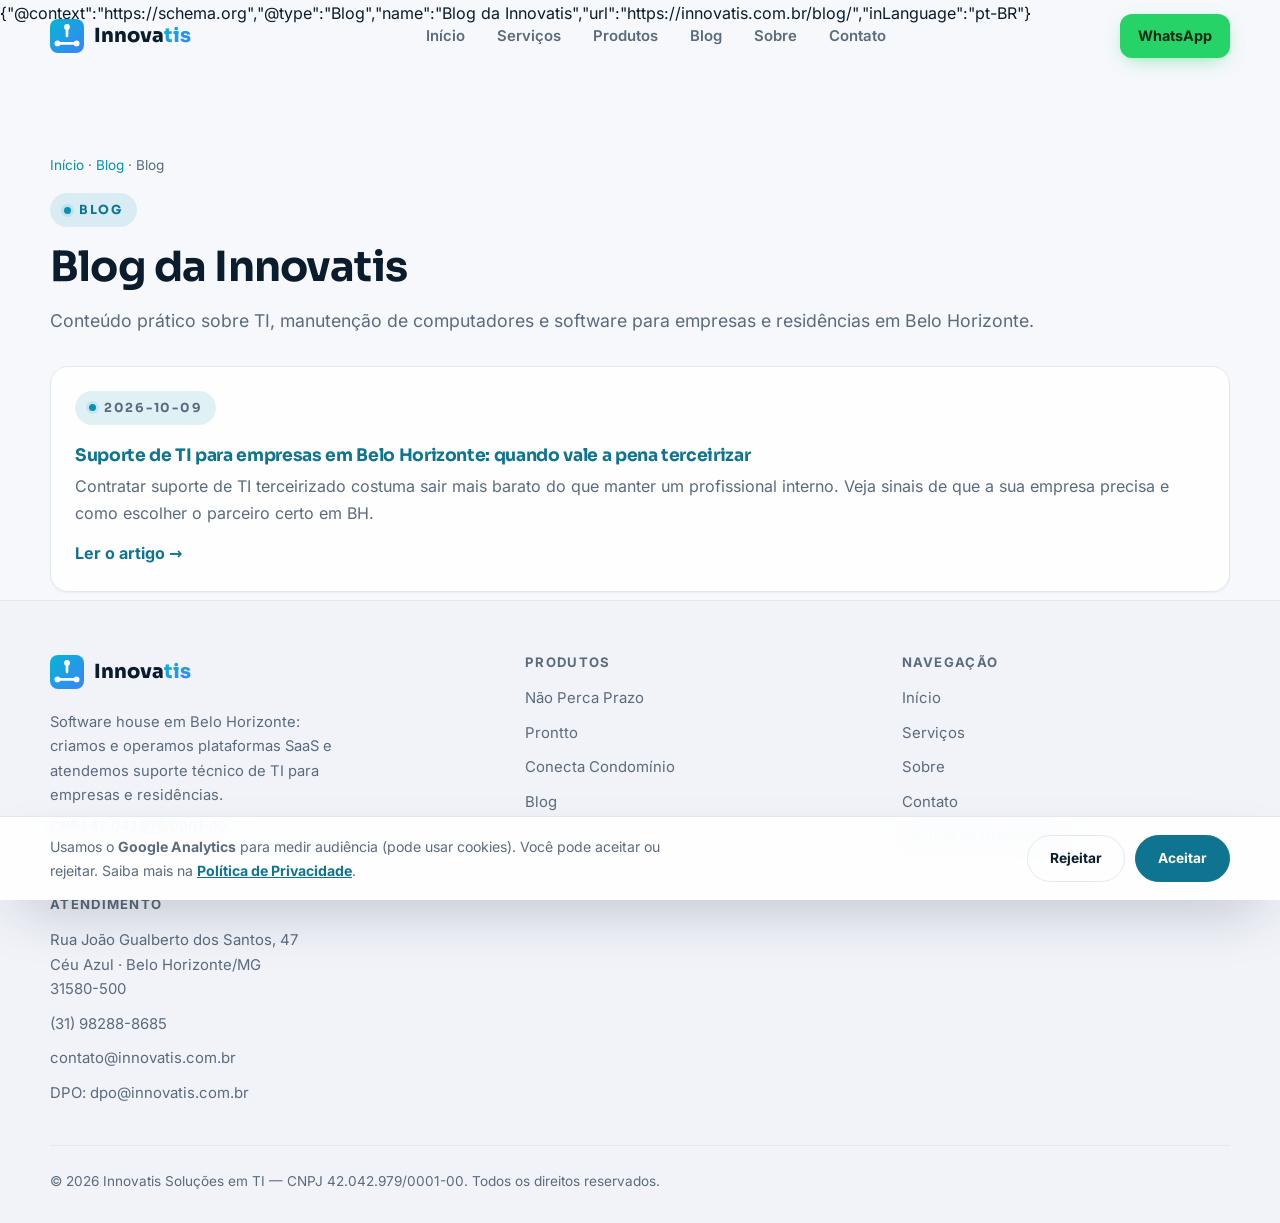
==== blog/index.html @ 24576896 "feat(seo): consent mode v2, blog (esqueleto+artigo) e remove reviews do schema Remove aggregateRatin" ====
<!DOCTYPE html>
<html lang="pt-BR">
<head>
<meta charset="UTF-8">
<meta name="viewport" content="width=device-width, initial-scale=1.0">
<title>Blog | Innovatis Soluções em TI — TI e software em Belo Horizonte</title>
<meta name="description" content="Artigos sobre suporte de TI, manutenção de computadores, segurança e software para empresas e residências em Belo Horizonte.">
<meta name="robots" content="index, follow, max-snippet:-1, max-image-preview:large">
<link rel="canonical" href="https://innovatis.com.br/blog/">
<meta property="og:type" content="article">
<meta property="og:locale" content="pt_BR">
<meta property="og:site_name" content="Innovatis Soluções em TI">
<meta property="og:title" content="Blog | Innovatis Soluções em TI — TI e software em Belo Horizonte">
<meta property="og:description" content="Artigos sobre suporte de TI, manutenção de computadores, segurança e software para empresas e residências em Belo Horizonte.">
<meta property="og:url" content="https://innovatis.com.br/blog/">
<meta property="og:image" content="https://innovatis.com.br/og-image.png">
<meta name="twitter:card" content="summary_large_image">
<link rel="icon" href="/favicon.ico" sizes="any">
<link rel="icon" type="image/svg+xml" href="/favicon.svg">
<link rel="apple-touch-icon" href="/apple-touch-icon.png">
<link rel="stylesheet" href="/styles.css">
<!-- Google tag (gtag.js) com Consent Mode v2 -->
<script>
  window.dataLayer = window.dataLayer || [];
  function gtag(){dataLayer.push(arguments);}
  gtag('consent', 'default', { ad_storage:'denied', ad_user_data:'denied', ad_personalization:'denied', analytics_storage:'denied', wait_for_update:500 });
  try { if (window.localStorage.getItem('innovatis-lgpd-consent') === 'accepted') { gtag('consent','update',{ad_storage:'granted',ad_user_data:'granted',ad_personalization:'granted',analytics_storage:'granted'}); } } catch (e) {}
</script>
<script async src="https://www.googletagmanager.com/gtag/js?id=G-0DYPJMRBHM"></script>
<script>
  gtag('js', new Date());
  gtag('config', 'G-0DYPJMRBHM');
</script>
<script type="application/ld+json">{"@context":"https://schema.org","@type":"BreadcrumbList","itemListElement":[{"@type":"ListItem","position":1,"name":"Início","item":"https://innovatis.com.br/"},{"@type":"ListItem","position":2,"name":"Blog","item":"https://innovatis.com.br/blog/"}]}</script>
{"@context":"https://schema.org","@type":"Blog","name":"Blog da Innovatis","url":"https://innovatis.com.br/blog/","inLanguage":"pt-BR"}
</head>
<body>
<header class="site-header" id="siteHeader">
  <div class="container">
    <a class="brand" href="/" aria-label="Innovatis Soluções em TI — início">
      <svg viewBox="0 0 64 64" aria-hidden="true"><defs><linearGradient id="lg-brand" x1="0" y1="0" x2="1" y2="1"><stop offset="0" stop-color="#06b6d4"/><stop offset="1" stop-color="#3b82f6"/></linearGradient></defs><rect width="64" height="64" rx="15" fill="url(#lg-brand)"/><g stroke="#fff" stroke-width="5" stroke-linecap="round"><path d="M32 20v12"/><path d="M14 46h36"/></g><g fill="#fff"><circle cx="32" cy="15" r="5.5"/><circle cx="14" cy="46" r="5.5"/><circle cx="50" cy="46" r="5.5"/></g></svg>
      <span>Innova<em>tis</em></span>
    </a>
    <button class="nav-toggle" id="navToggle" aria-expanded="false" aria-controls="navMenu" aria-label="Abrir menu">
      <svg class="ic-open" viewBox="0 0 24 24" fill="none" stroke="currentColor" stroke-width="2" stroke-linecap="round" aria-hidden="true"><path d="M3 6h18M3 12h18M3 18h18"/></svg>
      <svg class="ic-close" viewBox="0 0 24 24" fill="none" stroke="currentColor" stroke-width="2" stroke-linecap="round" aria-hidden="true"><path d="M6 6l12 12M18 6L6 18"/></svg>
    </button>
    <nav class="nav-links" id="navMenu" aria-label="Navegação principal">
      <a href="/">Início</a>
      <a href="/#servicos">Serviços</a>
      <a href="/produtos/">Produtos</a>
      <a href="/blog/">Blog</a>
      <a href="/sobre/">Sobre</a>
      <a href="/contato/">Contato</a>
    </nav>
    <a class="header-cta" href="https://wa.me/5531982888685?text=Ol%C3%A1%2C%20Innovatis!%20Preciso%20de%20suporte%20de%20TI." target="_blank" rel="noopener">WhatsApp</a>
  </div>
</header>
<main id="conteudo">
  <section class="section-pad lp-hero">
    <div class="container">
      <nav class="lp-crumb" aria-label="Trilha de navegação"><a href="/">Início</a> · <a href="/blog/">Blog</a> · <span>Blog</span></nav>
      <p class="eyebrow">Blog</p>
      <h1 class="section-title">Blog da Innovatis</h1>
      <p class="section-sub">Conteúdo prático sobre TI, manutenção de computadores e software para empresas e residências em Belo Horizonte.</p>
      <div class="lp-grid">
        <article class="lp-card">
          <p class="eyebrow" style="margin:0 0 6px">2026-10-09</p>
          <h3><a class="lp-link" href="/blog/suporte-de-ti-para-empresas-belo-horizonte/">Suporte de TI para empresas em Belo Horizonte: quando vale a pena terceirizar</a></h3>
          <p>Contratar suporte de TI terceirizado costuma sair mais barato do que manter um profissional interno. Veja sinais de que a sua empresa precisa e como escolher o parceiro certo em BH.</p>
          <a class="lp-link" href="/blog/suporte-de-ti-para-empresas-belo-horizonte/">Ler o artigo →</a>
        </article>
      </div>

    </div>
  </section>
</main>
<footer class="site-footer">
  <div class="container">
    <div class="footer-grid">
      <div class="footer-brand">
        <a class="brand" href="/" aria-label="Innovatis Soluções em TI">
          <svg viewBox="0 0 64 64" aria-hidden="true"><defs><linearGradient id="lg-brand" x1="0" y1="0" x2="1" y2="1"><stop offset="0" stop-color="#06b6d4"/><stop offset="1" stop-color="#3b82f6"/></linearGradient></defs><rect width="64" height="64" rx="15" fill="url(#lg-brand)"/><g stroke="#fff" stroke-width="5" stroke-linecap="round"><path d="M32 20v12"/><path d="M14 46h36"/></g><g fill="#fff"><circle cx="32" cy="15" r="5.5"/><circle cx="14" cy="46" r="5.5"/><circle cx="50" cy="46" r="5.5"/></g></svg>
          <span>Innova<em>tis</em></span>
        </a>
        <p>Software house em Belo Horizonte: criamos e operamos plataformas SaaS e atendemos suporte técnico de TI para empresas e residências.</p>
        <p class="footer-cnpj">CNPJ 42.042.979/0001-00</p>
      </div>
      <div class="footer-col">
        <h4>Produtos</h4>
        <ul>
          <li><a href="/produtos/nao-perca-prazo/">Não Perca Prazo</a></li>
          <li><a href="/produtos/prontto/">Prontto</a></li>
          <li><a href="/produtos/conecta-condominio/">Conecta Condomínio</a></li>
          <li><a href="/blog/">Blog</a></li>
        </ul>
      </div>
      <div class="footer-col">
        <h4>Navegação</h4>
        <ul>
          <li><a href="/">Início</a></li>
          <li><a href="/#servicos">Serviços</a></li>
          <li><a href="/sobre/">Sobre</a></li>
          <li><a href="/contato/">Contato</a></li>
          <li><a href="/#privacidade">Política de Privacidade</a></li>
        </ul>
      </div>
      <div class="footer-col">
        <h4>Atendimento</h4>
        <ul>
          <li><span>Rua João Gualberto dos Santos, 47<br>Céu Azul · Belo Horizonte/MG<br>31580-500</span></li>
          <li><a href="tel:+5531982888685">(31) 98288-8685</a></li>
          <li><a href="mailto:contato@innovatis.com.br">contato@innovatis.com.br</a></li>
          <li><a href="mailto:dpo@innovatis.com.br">DPO: dpo@innovatis.com.br</a></li>
        </ul>
      </div>
    </div>
    <div class="footer-bottom">
      <span>© 2026 Innovatis Soluções em TI — CNPJ 42.042.979/0001-00. Todos os direitos reservados.</span>
    </div>
  </div>
</footer>
<script>
  (function(){
    var t=document.getElementById('navToggle'), m=document.getElementById('navMenu');
    if(t&&m){t.addEventListener('click',function(){var o=m.classList.toggle('open');t.setAttribute('aria-expanded',o?'true':'false');});}
  })();
</script>
<div class="lgpd-banner" id="lgpdBanner" role="dialog" aria-live="polite" aria-label="Aviso de privacidade e consentimento" hidden>
  <div class="lgpd-inner">
    <p>Usamos o <strong>Google Analytics</strong> para medir audiência (pode usar cookies). Você pode aceitar ou rejeitar. Saiba mais na <a href="/#privacidade">Política de Privacidade</a>.</p>
    <div class="lgpd-actions">
      <button type="button" class="lgpd-reject" id="lgpdReject">Rejeitar</button>
      <button type="button" class="lgpd-accept" id="lgpdAccept">Aceitar</button>
    </div>
  </div>
</div>
<script>
(function(){
  var KEY='innovatis-lgpd-consent', b=document.getElementById('lgpdBanner');
  if(!b) return;
  var v=null; try{v=localStorage.getItem(KEY);}catch(e){}
  if(!v){ b.hidden=false; requestAnimationFrame(function(){b.classList.add('is-visible');}); }
  function close(val){ try{localStorage.setItem(KEY,val);}catch(e){} if(typeof gtag==='function'){var s=val==='accepted'?'granted':'denied';gtag('consent','update',{ad_storage:s,ad_user_data:s,ad_personalization:s,analytics_storage:s});} b.classList.remove('is-visible'); setTimeout(function(){b.hidden=true;},400); }
  document.getElementById('lgpdAccept').addEventListener('click',function(){close('accepted');});
  document.getElementById('lgpdReject').addEventListener('click',function(){close('rejected');});
})();
</script>
</body>
</html>
---- styles.css ----
/* ============================================================
   FONTES LOCAIS (self-hosted) — Sora + Inter
   ============================================================ */
@font-face{font-family:'Inter';font-style:normal;font-weight:100 900;font-display:swap;src:url(fonts/inter-latin-ext.woff2) format('woff2');unicode-range:U+0100-02BA, U+02BD-02C5, U+02C7-02CC, U+02CE-02D7, U+02DD-02FF, U+0304, U+0308, U+0329, U+1D00-1DBF, U+1E00-1E9F, U+1EF2-1EFF, U+2020, U+20A0-20AB, U+20AD-20C4, U+2113, U+2C60-2C7F, U+A720-A7FF}
@font-face{font-family:'Inter';font-style:normal;font-weight:100 900;font-display:swap;src:url(fonts/inter-latin.woff2) format('woff2');unicode-range:U+0000-00FF, U+0131, U+0152-0153, U+02BB-02BC, U+02C6, U+02DA, U+02DC, U+0304, U+0308, U+0329, U+2000-206F, U+20AC, U+2122, U+2191, U+2193, U+2212, U+2215, U+FEFF, U+FFFD}
@font-face{font-family:'Sora';font-style:normal;font-weight:400 800;font-display:swap;src:url(fonts/sora-latin-ext.woff2) format('woff2');unicode-range:U+0100-02BA, U+02BD-02C5, U+02C7-02CC, U+02CE-02D7, U+02DD-02FF, U+0304, U+0308, U+0329, U+1D00-1DBF, U+1E00-1E9F, U+1EF2-1EFF, U+2020, U+20A0-20AB, U+20AD-20C4, U+2113, U+2C60-2C7F, U+A720-A7FF}
@font-face{font-family:'Sora';font-style:normal;font-weight:400 800;font-display:swap;src:url(fonts/sora-latin.woff2) format('woff2');unicode-range:U+0000-00FF, U+0131, U+0152-0153, U+02BB-02BC, U+02C6, U+02DA, U+02DC, U+0304, U+0308, U+0329, U+2000-206F, U+20AC, U+2122, U+2191, U+2193, U+2212, U+2215, U+FEFF, U+FFFD}

/* ============================================================
   VARIÁVEIS DE TEMA
   ============================================================ */
:root{
  --bg:#f6f8fc;
  --bg-soft:rgba(238, 242, 248, 0.65);
  --surface:rgba(255, 255, 255, 0.88);
  --surface-2:rgba(241, 245, 249, 0.9);
  --ink:#0b1c2c;
  --muted:#5b6b7d;
  --line:#e2e8f0;
  --brand:#0891b2;
  --brand-strong:#0e7490;
  --brand-soft:rgba(8,145,178,.12);
  --accent:#4f46e5;
  --accent-soft:rgba(79,70,229,.10);
  --grad:linear-gradient(135deg,#06b6d4 0%,#3b82f6 100%);
  --whats:#25d366;
  --whats-dark:#128c4a;
  --shadow-sm:0 1px 2px rgba(11,28,44,.05);
  --shadow-md:0 10px 30px -12px rgba(11,28,44,.18);
  --shadow-lg:0 24px 60px -20px rgba(11,28,44,.28);
  --header-h:72px;
  --radius:18px;
  --ease:cubic-bezier(.22,.61,.36,1);
  --stagger:.12s;
  color-scheme:light;
}
@media (prefers-color-scheme: dark){
  :root{
    --bg:#070e17;
    --bg-soft:rgba(12, 21, 33, 0.65);
    --surface:rgba(14, 26, 39, 0.88);
    --surface-2:rgba(19, 32, 47, 0.9);
    --ink:#e7f0f8;
    --muted:#93a7ba;
    --line:#1d3247;
    --brand:#22d3ee;
    --brand-strong:#06b6d4;
    --brand-soft:rgba(34,211,238,.13);
    --accent:#818cf8;
    --accent-soft:rgba(129,140,248,.12);
    --grad:linear-gradient(135deg,#06b6d4 0%,#6366f1 100%);
    --whats:#25d366;
    --whats-dark:#1dae58;
    --shadow-sm:0 1px 2px rgba(0,0,0,.3);
    --shadow-md:0 12px 34px -14px rgba(0,0,0,.5);
    --shadow-lg:0 26px 64px -22px rgba(0,0,0,.6);
    color-scheme:dark;
  }
}

/* RESET / BASE */
*,*::before,*::after{box-sizing:border-box;margin:0;padding:0}
html{scroll-behavior:smooth;-webkit-text-size-adjust:100%}
body{
  font-family:'Inter',system-ui,-apple-system,"Segoe UI",Roboto,sans-serif;
  background:var(--bg);
  color:var(--ink);
  line-height:1.65;
  overflow-x:hidden;
  -webkit-font-smoothing:antialiased;
}
img,svg{display:block;max-width:100%}
a{color:inherit;text-decoration:none}
button{font:inherit;cursor:pointer;background:none;border:none;color:inherit}
ul{list-style:none}
h1,h2,h3,h4{font-family:'Sora',sans-serif;line-height:1.18;letter-spacing:-.02em;font-weight:700}
::selection{background:var(--brand);color:#fff}

.sr-only{position:absolute;width:1px;height:1px;padding:0;margin:-1px;overflow:hidden;clip:rect(0 0 0 0);white-space:nowrap;border:0}

/* Skip link */
.skip-link{
  position:fixed;top:-100%;left:16px;z-index:2000;
  background:var(--brand-strong);color:#fff;padding:12px 18px;border-radius:10px;font-weight:600;
  transition:top .3s var(--ease);
}
.skip-link:focus{top:16px}

/* Scrollbar */
@media (pointer:fine){
  ::-webkit-scrollbar{width:11px}
  ::-webkit-scrollbar-track{background:var(--bg)}
  ::-webkit-scrollbar-thumb{background:rgba(8,145,178,.45);border-radius:20px;border:3px solid var(--bg)}
}

/* LAYOUT HELPERS */
.container{width:min(1180px,100% - 40px);margin-inline:auto}
section{position:relative;z-index:1;scroll-margin-top:calc(var(--header-h) + 8px)}
.section-pad{padding-block:clamp(64px,9vw,110px)}
.section-head{max-width:720px;margin:0 auto clamp(36px,5vw,56px);text-align:center}
.eyebrow{
  display:inline-flex;align-items:center;gap:8px;
  font-family:'Sora',sans-serif;font-size:.78rem;font-weight:700;letter-spacing:.14em;text-transform:uppercase;
  color:var(--brand-strong);background:var(--brand-soft);
  padding:7px 14px;border-radius:999px;margin-bottom:16px;
}
.eyebrow::before{content:"";width:7px;height:7px;border-radius:50%;background:var(--brand);box-shadow:0 0 0 3px var(--brand-soft)}
.section-title{font-size:clamp(1.65rem,3.6vw,2.6rem);margin-bottom:14px}
.section-sub{color:var(--muted);font-size:clamp(1rem,1.4vw,1.1rem)}
.grad-text{background:var(--grad);-webkit-background-clip:text;background-clip:text;color:transparent}

/* SCROLL REVEAL */
.reveal{opacity:1;transform:none}
.js .reveal{opacity:0;transform:translateY(26px);transition:opacity .7s var(--ease),transform .7s var(--ease);will-change:opacity,transform}
.js .reveal.is-in{opacity:1;transform:none}
.js .reveal[data-d="1"]{transition-delay:var(--stagger)}
.js .reveal[data-d="2"]{transition-delay:calc(var(--stagger) * 2)}
.js .reveal[data-d="3"]{transition-delay:calc(var(--stagger) * 3)}
.js .reveal[data-d="4"]{transition-delay:calc(var(--stagger) * 4)}

/* HEADER / NAVIGATION (CORRIGIDO: USA COR DA PÁGINA) */
.site-header{
  position:fixed;inset:0 0 auto 0;z-index:1000;height:var(--header-h);
  display:flex;align-items:center;
  transition:background .35s var(--ease),box-shadow .35s var(--ease),height .35s var(--ease),border-color .35s var(--ease);
}
.site-header.is-scrolled{
  background:color-mix(in srgb, var(--bg) 85%, transparent);
  backdrop-filter:blur(12px);-webkit-backdrop-filter:blur(12px);
  box-shadow:var(--shadow-sm);
  border-bottom:1px solid var(--line);
}
.site-header .container{display:flex;align-items:center;justify-content:space-between;gap:24px}

.brand{display:inline-flex;align-items:center;gap:10px;font-family:'Sora',sans-serif;font-weight:800;font-size:1.22rem;line-height:1}
.brand svg{width:34px;height:34px;flex:none}
.brand em{font-style:normal;background:var(--grad);-webkit-background-clip:text;background-clip:text;color:transparent}

.nav-links{display:flex;align-items:center;gap:4px}
.nav-links a{
  position:relative;padding:9px 14px;font-weight:600;font-size:.93rem;color:var(--muted);
  border-radius:10px;transition:color .25s var(--ease),background .25s var(--ease);
}
.nav-links a::after{
  content:"";position:absolute;left:14px;right:14px;bottom:4px;height:2px;border-radius:2px;
  background:var(--grad);transform:scaleX(0);transform-origin:left;transition:transform .3s var(--ease);
}
.nav-links a:hover{color:var(--ink);background:var(--surface-2)}
.nav-links a.active{color:var(--brand-strong)}
.nav-links a.active::after{transform:scaleX(1)}

/* NAV DROPDOWN */
.nav-dropdown{position:relative}
.nav-dropdown-toggle{
  display:inline-flex;align-items:center;gap:6px;
  padding:9px 14px;font-weight:600;font-size:.93rem;color:var(--muted);
  border-radius:10px;background:transparent;border:none;cursor:pointer;
  font-family:'Inter',sans-serif;
  transition:color .25s var(--ease),background .25s var(--ease);
}
.nav-dropdown-toggle:hover{color:var(--ink);background:var(--surface-2)}
.nav-dropdown-menu{
  position:absolute;top:100%;left:0;z-index:100;
  background:var(--surface);border:1px solid var(--line);border-radius:12px;
  padding:8px;min-width:220px;box-shadow:var(--shadow-lg);
  opacity:0;visibility:hidden;transform:translateY(-8px);
  transition:opacity .2s var(--ease),visibility .2s var(--ease),transform .2s var(--ease);
}
.nav-dropdown:hover .nav-dropdown-menu,
.nav-dropdown-toggle[aria-expanded="true"] + .nav-dropdown-menu{
  opacity:1;visibility:visible;transform:translateY(0);
}
.nav-dropdown-menu a{
  display:flex;align-items:center;gap:10px;
  padding:12px 16px;font-weight:500;font-size:.95rem;color:var(--ink);
  border-radius:8px;transition:background .2s var(--ease),color .2s var(--ease);
}
.nav-dropdown-menu a:hover{background:var(--brand-soft);color:var(--brand-strong)}
.nav-dropdown-menu a.active{background:var(--brand-soft);color:var(--brand-strong);font-weight:600}
.nav-dropdown-menu a.active::after{display:none}
.nav-dropdown-toggle svg{width:16px;height:16px;transition:transform .2s var(--ease)}
.nav-dropdown-toggle[aria-expanded="true"] svg{transform:rotate(180deg)}

.header-cta{
  display:inline-flex;align-items:center;gap:8px;
  background:var(--whats);color:#0b2b16;font-weight:700;font-size:.9rem;
  padding:10px 18px;border-radius:12px;
  box-shadow:0 6px 20px -8px rgba(37,211,102,.7);
  transition:transform .25s var(--ease),box-shadow .25s var(--ease),filter .25s var(--ease);
}
.header-cta:hover{transform:translateY(-2px);box-shadow:0 10px 26px -8px rgba(37,211,102,.8);filter:brightness(1.04)}
.header-cta svg{width:18px;height:18px}

.nav-toggle{display:none}

/* BUTTONS */
.btn{
  display:inline-flex;align-items:center;justify-content:center;gap:10px;
  font-weight:700;font-family:'Sora',sans-serif;
  padding:15px 26px;border-radius:14px;font-size:1rem;line-height:1;
  transition:transform .28s var(--ease),box-shadow .28s var(--ease),background .28s var(--ease),border-color .28s var(--ease);
}
.btn svg{width:20px;height:20px;flex:none}
.btn-whats{
  background:var(--whats);color:#0b2b16;
  box-shadow:0 8px 26px -8px rgba(37,211,102,.75);
}
.btn-whats:hover{transform:translateY(-2px);box-shadow:0 14px 34px -10px rgba(37,211,102,.85);filter:brightness(1.03)}
.btn-ghost{
  border:1.5px solid var(--line);color:var(--ink);background:var(--surface);
  backdrop-filter:blur(8px);-webkit-backdrop-filter:blur(8px);
}
.btn-ghost:hover{border-color:var(--brand);color:var(--brand-strong);transform:translateY(-2px);box-shadow:var(--shadow-md)}
.btn-ghost svg{color:var(--brand)}

.pulse{position:relative}
.pulse::before{
  content:"";position:absolute;inset:0;border-radius:inherit;
  box-shadow:0 0 0 0 rgba(37,211,102,.55);
  animation:pulse-ring 2.6s var(--ease) infinite;
}
@keyframes pulse-ring{
  0%{box-shadow:0 0 0 0 rgba(37,211,102,.55)}
  70%{box-shadow:0 0 0 18px rgba(37,211,102,0)}
  100%{box-shadow:0 0 0 0 rgba(37,211,102,0)}
}

/* HERO */
.hero{
  position:relative;overflow:hidden;
  min-height:100svh;display:flex;align-items:center;
  padding:calc(var(--header-h) + 40px) 0 80px;
  background:
    radial-gradient(56% 60% at 82% 8%,var(--brand-soft) 0%,transparent 60%),
    radial-gradient(40% 46% at 8% 90%,var(--accent-soft) 0%,transparent 60%),
    transparent;
}
.hero-grid-bg{
  position:absolute;inset:0;pointer-events:none;
  background-image:
    linear-gradient(var(--line) 1px,transparent 1px),
    linear-gradient(90deg,var(--line) 1px,transparent 1px);
  background-size:56px 56px;
  -webkit-mask-image:radial-gradient(70% 70% at 60% 40%,#000 30%,transparent 75%);
  mask-image:radial-gradient(70% 70% at 60% 40%,#000 30%,transparent 75%);
  opacity:.5;
}
.hero-blob{
  position:absolute;border-radius:50%;filter:blur(70px);opacity:.5;pointer-events:none;
  transition:transform 1s var(--ease);
}
.hero-blob.b1{width:420px;height:420px;top:-120px;right:-60px;background:#22d3ee;opacity:.32}
.hero-blob.b2{width:360px;height:360px;bottom:-140px;left:-80px;background:#6366f1;opacity:.32}

.hero .container{position:relative;z-index:2;display:flex;flex-direction:column;gap:clamp(40px,6vw,80px);align-items:center;text-align:center}

.hero-badge{
  display:inline-flex;align-items:center;gap:8px;
  font-size:.82rem;font-weight:600;color:var(--muted);
  border:1px solid var(--line);background:var(--surface);
  backdrop-filter:blur(8px);-webkit-backdrop-filter:blur(8px);
  padding:7px 14px;border-radius:999px;margin-bottom:22px;
  box-shadow:var(--shadow-sm);white-space:nowrap;
}
.hero-badge .dot{width:8px;height:8px;border-radius:50%;background:#22c55e;box-shadow:0 0 0 4px rgba(34,197,94,.18)}
.hero h1{font-size:clamp(2rem,4.6vw,3.35rem);font-weight:800;margin-bottom:20px}
.hero-sub{color:var(--muted);font-size:clamp(1.02rem,1.5vw,1.16rem);max-width:56ch;margin:0 auto 34px}
.hero-sub strong{color:var(--ink);font-weight:600}
.hero-actions{display:flex;flex-wrap:wrap;gap:14px;justify-content:center;margin-bottom:38px}

/* HERO CAROUSEL */
.hero-carousel{position:relative;display:flex;align-items:center;gap:16px}
.hero-carousel-viewport{
  overflow-x:auto;scroll-snap-type:x mandatory;scroll-padding:0 24px;
  -webkit-overflow-scrolling:touch;scrollbar-width:thin;
  scrollbar-color:var(--brand) transparent;
}
.hero-carousel-viewport::-webkit-scrollbar{height:8px}
.hero-carousel-viewport::-webkit-scrollbar-track{background:transparent}
.hero-carousel-viewport::-webkit-scrollbar-thumb{background:var(--brand);border-radius:4px}
.hero-carousel-track{display:flex;gap:20px;padding:8px 24px;min-width:fit-content}
.hero-carousel-card{
  flex:0 0 clamp(280px, 85vw, 360px);
  scroll-snap-align:start;
  background:var(--surface);
  backdrop-filter:blur(8px);-webkit-backdrop-filter:blur(8px);
  border:1px solid var(--line);
  border-radius:var(--radius);
  box-shadow:var(--shadow-lg);
  padding:24px 20px;
  min-height:280px;
  display:flex;
  flex-direction:column;
  transition:transform .3s var(--ease),box-shadow .3s var(--ease),border-color .3s var(--ease);
}
.hero-carousel-card:hover{transform:translateY(-6px);box-shadow:var(--shadow-lg);border-color:var(--brand)}
.hero-carousel-card .tt-head{display:flex;align-items:center;gap:12px;margin-bottom:14px}
.hero-carousel-card .tt-ico{
  width:46px;height:46px;flex:none;border-radius:13px;display:grid;place-items:center;
  background:var(--grad);color:#fff;box-shadow:var(--shadow-sm);
}
.hero-carousel-card .tt-ico svg{width:24px;height:24px}
.hero-carousel-card .tt-title{font-family:'Sora',sans-serif;font-weight:700;font-size:1rem;line-height:1.3}
.hero-carousel-card .tt-tag{font-size:.72rem;font-weight:700;letter-spacing:.06em;text-transform:uppercase;color:var(--brand-strong)}
.hero-carousel-card p{font-size:.9rem;color:var(--muted);flex:1}
.hero-carousel-card .tt-row{display:flex;align-items:center;justify-content:space-between;margin-top:12px;padding-top:12px;border-top:1px dashed var(--line)}
.hero-carousel-card .tt-status{display:inline-flex;align-items:center;gap:7px;font-size:.8rem;font-weight:700;color:#16a34a}
.hero-carousel-card .tt-status .dot{width:7px;height:7px;border-radius:50%;background:#22c55e}
.hero-carousel-card .tt-price{font-family:'Sora',sans-serif;font-weight:700;font-size:.9rem;color:var(--ink)}

.hero-carousel-btn{
  position:relative;flex:0 0 48px;height:48px;border-radius:50%;
  background:var(--surface);border:1px solid var(--line);color:var(--ink);
  display:grid;place-items:center;box-shadow:var(--shadow-md);
  transition:transform .25s var(--ease),border-color .25s var(--ease),color .25s var(--ease),box-shadow .25s var(--ease);
  z-index:1;
}
.hero-carousel-btn:hover{border-color:var(--brand);color:var(--brand-strong);transform:scale(1.07);box-shadow:var(--shadow-lg)}
.hero-carousel-btn svg{width:22px;height:22px}
.hero-carousel-prev{margin-right:-24px}
.hero-carousel-next{margin-left:-24px}

.hero-carousel-dots{
  position:absolute;bottom:-40px;left:50%;transform:translateX(-50%);display:flex;gap:8px;
}
.hero-carousel-dots button{
  width:10px;height:10px;border-radius:50%;background:var(--line);border:none;padding:0;
  transition:width .3s var(--ease),background .3s var(--ease);
}
.hero-carousel-dots button[aria-selected="true"]{width:28px;background:var(--brand);border-radius:999px}

/* CONECTA — CARROSSEL DE TELAS DO PRODUTO */
.cc-demo{margin-top:8px}
.cc-demo-title{font-family:'Sora',sans-serif;font-weight:700;font-size:1.5rem;text-align:center;margin:0 0 8px}
.cc-demo-sub{text-align:center;color:var(--muted);max-width:660px;margin:0 auto 28px;line-height:1.7}
.cc-carousel{position:relative;max-width:1000px;margin:0 auto}
.cc-frame{position:relative}
.cc-viewport{overflow:hidden;border:1px solid var(--line);border-radius:var(--radius);background:var(--surface);box-shadow:var(--shadow-md)}
.cc-track{display:flex;transition:transform .5s var(--ease)}
.cc-slide{flex:0 0 100%;min-width:0;margin:0}
.cc-shot{position:relative;aspect-ratio:16/10;overflow:hidden;background:var(--surface-2)}
.cc-shot img{display:block;width:100%;height:100%;object-fit:cover;object-position:var(--focus,center)}
.cc-cap{display:flex;flex-direction:column;gap:7px;padding:16px 20px 18px;border-top:1px solid var(--line)}
.cc-badge{align-self:flex-start;font-size:.7rem;font-weight:700;letter-spacing:.06em;text-transform:uppercase;color:var(--brand-strong);background:var(--brand-soft);padding:4px 10px;border-radius:999px}
.cc-cap-title{font-family:'Sora',sans-serif;font-weight:700;font-size:1.05rem;margin:0;color:var(--ink)}
.cc-cap-benefit{color:var(--muted);font-size:.92rem;line-height:1.6;margin:0}
.cc-arrow{position:absolute;top:50%;transform:translateY(-50%);z-index:2;width:42px;height:42px;border-radius:999px;border:1px solid var(--line);background:var(--surface);color:var(--ink);cursor:pointer;font-size:22px;line-height:1;display:flex;align-items:center;justify-content:center;box-shadow:var(--shadow-md)}
.cc-prev{left:10px}
.cc-next{right:10px}
.cc-arrow:hover{border-color:var(--brand);color:var(--brand-strong)}
.cc-arrow:focus-visible,.cc-dots button:focus-visible,.cc-toggle:focus-visible{outline:2px solid var(--brand);outline-offset:2px}
.cc-toggle{position:absolute;top:10px;right:10px;z-index:2;width:38px;height:38px;border-radius:999px;border:1px solid var(--line);background:var(--surface);color:var(--ink);cursor:pointer;display:flex;align-items:center;justify-content:center;box-shadow:var(--shadow-sm)}
.cc-toggle svg{width:16px;height:16px}
.cc-dots{display:flex;justify-content:center;gap:8px;margin-top:16px}
.cc-dots button{width:10px;height:10px;border:0;border-radius:999px;background:var(--line);padding:0;cursor:pointer;transition:width .3s var(--ease),background .3s var(--ease)}
.cc-dots button[aria-selected="true"]{width:26px;background:var(--brand)}
@media (max-width:640px){
  .cc-shot{aspect-ratio:4/3}
  .cc-shot img{object-position:64% center}
  .cc-cap{padding:14px 16px 16px}
  .cc-arrow{width:38px;height:38px}
}
@media (prefers-reduced-motion: reduce){
  .cc-track{transition:none}
}

/* CANVAS DE PARTÍCULAS FULL PAGE */
#particles[data-fullpage]{
  position:fixed;
  top:0;left:0;width:100vw;height:100vh;
  pointer-events:none;
  z-index:0;
  opacity:.50;
}
@media (prefers-color-scheme: dark){
  #particles[data-fullpage]{opacity:.40}
}
@media (prefers-reduced-motion: reduce){
  #particles[data-fullpage]{display:none !important}
}

/* SEÇÕES COM SEU FUNDO TRANSLÚCIDO E CARDS */
#diferenciais, #avaliacoes, #contato, .site-footer {
  background:var(--bg-soft);
}

.service-card,.diff-card,.contact-card,.contact-form,.t-card,.stat-card,.marker-card,.faq-item{
  background:var(--surface);
  backdrop-filter:blur(8px);
  -webkit-backdrop-filter:blur(8px);
}

/* SERVIÇOS */
#servicos{position:relative}
.services-grid{display:grid;grid-template-columns:repeat(3,1fr);gap:22px}
.service-card{
  position:relative;display:flex;flex-direction:column;gap:6px;
  border:1px solid var(--line);border-radius:var(--radius);
  padding:28px 24px;overflow:hidden;
  transition:transform .3s var(--ease),box-shadow .3s var(--ease),border-color .3s var(--ease);
}
.service-card::before{
  content:"";position:absolute;top:0;left:0;right:0;height:3px;
  background:var(--grad);transform:scaleX(0);transform-origin:left;
  transition:transform .4s var(--ease);
}
.service-card:hover{transform:translateY(-8px);box-shadow:var(--shadow-lg);border-color:var(--brand)}
.service-card:hover::before{transform:scaleX(1)}
.service-card.featured{background:linear-gradient(180deg,var(--brand-soft),transparent 70%),var(--surface);border-color:color-mix(in srgb,var(--brand) 45%,var(--line))}
.service-card.featured::before{transform:scaleX(1)}

.service-ico{
  width:54px;height:54px;border-radius:15px;display:grid;place-items:center;
  background:var(--brand-soft);color:var(--brand-strong);
  margin-bottom:16px;
  transition:transform .35s var(--ease),background .35s var(--ease),color .35s var(--ease);
}
.service-ico svg{width:27px;height:27px}
.service-card:hover .service-ico{transform:scale(1.08);background:var(--grad);color:#fff}
.service-card h3{font-size:1.14rem;margin-bottom:8px}
.service-card p{font-size:.93rem;color:var(--muted);flex:1}
.service-tag{
  align-self:flex-start;margin-top:14px;
  font-size:.72rem;font-weight:700;letter-spacing:.06em;text-transform:uppercase;
  color:var(--brand-strong);background:var(--brand-soft);padding:5px 11px;border-radius:999px;
}
.service-link{
  align-self:flex-start;margin-top:14px;
  display:inline-flex;align-items:center;gap:6px;
  font-weight:700;font-size:.9rem;color:var(--brand-strong);
}
.service-link svg{width:16px;height:16px;transition:transform .3s var(--ease)}
.service-card:hover .service-link svg{transform:translateX(4px)}

/* DIFERENCIAIS */
#diferenciais{position:relative;overflow:hidden}
.diff-grid{display:grid;grid-template-columns:repeat(2,1fr);gap:22px}
.diff-card{
  display:flex;gap:20px;align-items:flex-start;
  border:1px solid var(--line);border-radius:var(--radius);
  padding:28px 26px;
  transition:transform .3s var(--ease),box-shadow .3s var(--ease),border-color .3s var(--ease),background .3s var(--ease);
}
.diff-card:hover{transform:translateY(-6px);box-shadow:var(--shadow-lg);border-color:var(--accent);background:linear-gradient(160deg,var(--accent-soft),transparent 55%),var(--surface)}
.diff-ico{
  width:52px;height:52px;flex:none;border-radius:15px;display:grid;place-items:center;
  color:#fff;background:var(--grad);box-shadow:var(--shadow-md);
  transition:transform .35s var(--ease);
}
.diff-ico svg{width:26px;height:26px}
.diff-card:hover .diff-ico{transform:rotate(-6deg) scale(1.06)}
.diff-card h3{font-size:1.1rem;margin-bottom:7px}
.diff-card p{font-size:.94rem;color:var(--muted)}

/* NÃO PERCA PRAZO — MOCKUP */
.npp-mockup{
  max-width:860px;margin:0 auto;
  border:1px solid var(--line);border-radius:16px;overflow:hidden;
  background:var(--surface);box-shadow:var(--shadow-lg);
}
.npp-mockup-bar{
  display:flex;align-items:center;gap:8px;
  padding:12px 16px;background:var(--surface-2);border-bottom:1px solid var(--line);
}
.npp-dot{width:10px;height:10px;border-radius:50%;background:var(--line)}
.npp-dot:nth-child(1){background:#ff5f57}
.npp-dot:nth-child(2){background:#febc2e}
.npp-dot:nth-child(3){background:#28c840}
.npp-url{
  flex:1;margin-left:12px;padding:6px 14px;border-radius:8px;
  background:var(--bg);border:1px solid var(--line);
  font-size:.78rem;color:var(--muted);text-align:center;
  font-family:'Inter',sans-serif;
}
.npp-mockup-body{display:flex;min-height:340px}
.npp-mockup-side{
  width:64px;flex:none;padding:16px 12px;
  background:var(--surface-2);border-right:1px solid var(--line);
  display:flex;flex-direction:column;gap:10px;align-items:center;
}
.npp-side-logo{
  width:36px;height:36px;border-radius:10px;
  background:var(--grad);color:#fff;font-weight:800;font-size:.65rem;
  display:grid;place-items:center;font-family:'Sora',sans-serif;margin-bottom:8px;
}
.npp-side-item{width:36px;height:36px;border-radius:10px;background:var(--line);opacity:.5}
.npp-side-item.active{background:var(--brand-soft);opacity:1;border:1px solid var(--brand)}
.npp-mockup-main{flex:1;padding:20px 24px;display:flex;flex-direction:column;gap:18px}
.npp-mockup-header{display:flex;justify-content:space-between;align-items:center;gap:16px}
.npp-mockup-title{width:180px;height:18px;border-radius:6px;background:var(--grad);opacity:.7}
.npp-mockup-search{width:160px;height:32px;border-radius:8px;background:var(--surface-2);border:1px solid var(--line)}
.npp-mockup-cards{display:grid;grid-template-columns:repeat(3,1fr);gap:12px}
.npp-mini-card{
  padding:14px;border-radius:12px;
  background:var(--surface-2);border:1px solid var(--line);
  display:flex;flex-direction:column;gap:8px;
}
.npp-mini-label{width:60%;height:8px;border-radius:4px;background:var(--line)}
.npp-mini-value{width:40%;height:16px;border-radius:4px}
.npp-mini-value.v1{background:var(--brand)}
.npp-mini-value.v2{background:var(--accent)}
.npp-mini-value.v3{background:#f59e0b}
.npp-mini-bar{width:100%;height:6px;border-radius:3px;background:var(--line);position:relative;overflow:hidden}
.npp-mini-bar::after{content:"";position:absolute;left:0;top:0;bottom:0;width:65%;background:var(--brand);border-radius:3px;opacity:.6}
.npp-mini-bar.b2::after{width:40%;background:var(--accent)}
.npp-mini-bar.b3::after{width:80%;background:#f59e0b}
.npp-mockup-table{display:flex;flex-direction:column;gap:8px}
.npp-row{
  display:grid;grid-template-columns:2fr 1fr 1fr .8fr;gap:12px;align-items:center;
  padding:10px 12px;border-radius:8px;background:var(--surface-2);border:1px solid var(--line);
}
.npp-row.head{background:transparent;border:none;padding:2px 12px}
.npp-row.head span{height:8px;border-radius:4px;background:var(--line);opacity:.7}
.npp-row span{height:10px;border-radius:5px;background:var(--line)}
.npp-row span.w30{width:70%}
.npp-row span.w40{width:85%}
.npp-row span.w50{width:80%}
.npp-row span.w55{width:75%}
.npp-row span.w60{width:90%}
.npp-row span.w70{width:95%}
.npp-row .tag{height:20px;border-radius:999px;width:70%;justify-self:start}
.npp-row .tag.t-warn{background:rgba(245,158,11,.25);border:1px solid rgba(245,158,11,.5)}
.npp-row .tag.t-ok{background:rgba(34,197,94,.2);border:1px solid rgba(34,197,94,.45)}
.npp-row .tag.t-alert{background:rgba(239,68,68,.18);border:1px solid rgba(239,68,68,.45)}
@media (max-width:640px){
  .npp-mockup-body{min-height:260px}
  .npp-mockup-side{display:none}
  .npp-mockup-cards{grid-template-columns:1fr 1fr}
  .npp-mockup-cards .npp-mini-card:last-child{display:none}
  .npp-row{grid-template-columns:1.5fr 1fr .8fr}
  .npp-row span:last-child{display:none}
}

/* PRONTTO — MOCKUP */
.ptt-mockup{
  max-width:860px;margin:0 auto;
  border:1px solid var(--line);border-radius:16px;overflow:hidden;
  background:var(--surface);box-shadow:var(--shadow-lg);
}
.ptt-bar{
  display:flex;align-items:center;gap:8px;
  padding:12px 16px;background:var(--surface-2);border-bottom:1px solid var(--line);
}
.ptt-dot{width:10px;height:10px;border-radius:50%;background:var(--line)}
.ptt-dot:nth-child(1){background:#ff5f57}
.ptt-dot:nth-child(2){background:#febc2e}
.ptt-dot:nth-child(3){background:#28c840}
.ptt-url{
  flex:1;margin-left:12px;padding:6px 14px;border-radius:8px;
  background:var(--bg);border:1px solid var(--line);
  font-size:.78rem;color:var(--muted);text-align:center;
  font-family:'Inter',sans-serif;
}
.ptt-body{display:flex;min-height:340px}
.ptt-side{
  width:64px;flex:none;padding:16px 12px;
  background:var(--surface-2);border-right:1px solid var(--line);
  display:flex;flex-direction:column;gap:10px;align-items:center;
}
.ptt-side-logo{
  width:36px;height:36px;border-radius:10px;
  background:var(--grad);color:#fff;font-weight:800;font-size:.6rem;
  display:grid;place-items:center;font-family:'Sora',sans-serif;margin-bottom:8px;
}
.ptt-side-item{width:36px;height:36px;border-radius:10px;background:var(--line);opacity:.5}
.ptt-side-item.active{background:var(--brand-soft);opacity:1;border:1px solid var(--brand)}
.ptt-main{flex:1;padding:20px 24px;display:flex;flex-direction:column;gap:16px;min-width:0}
.ptt-head{display:flex;justify-content:space-between;align-items:center;gap:16px}
.ptt-title{width:180px;height:18px;border-radius:6px;background:var(--grad);opacity:.7}
.ptt-search{width:150px;height:32px;border-radius:8px;background:var(--surface-2);border:1px solid var(--line)}
.ptt-cards{display:grid;grid-template-columns:repeat(4,1fr);gap:12px}
.ptt-chip{
  padding:11px 12px;border-radius:12px;
  background:var(--surface-2);border:1px solid var(--line);
  display:flex;align-items:center;gap:8px;font-size:.72rem;font-weight:600;color:var(--muted);
  font-family:'Inter',sans-serif;
}
.ptt-chip i{width:8px;height:8px;border-radius:50%;flex:none}
.ptt-chip i.dot-run{background:var(--brand)}
.ptt-chip i.dot-ok{background:#22c55e}
.ptt-chip i.dot-warn{background:#f59e0b}
.ptt-chip i.dot-off{background:#94a3b8}
.ptt-map{
  position:relative;flex:1;min-height:180px;border-radius:12px;
  border:1px solid var(--line);overflow:hidden;background-color:var(--surface-2);
  background-image:linear-gradient(var(--line) 1px,transparent 1px),linear-gradient(90deg,var(--line) 1px,transparent 1px);
  background-size:36px 36px;
}
.ptt-route{position:absolute;inset:0;width:100%;height:100%}
.ptt-route path{fill:none;stroke:var(--brand);stroke-width:4;stroke-linecap:round;stroke-dasharray:10 8;opacity:.85}
.ptt-pin{position:absolute;width:16px;height:16px;border-radius:50%;border:3px solid var(--surface);background:var(--brand);box-shadow:0 0 0 2px var(--brand);transform:translate(-50%,-50%)}
.ptt-pin.p2{background:var(--accent);box-shadow:0 0 0 2px var(--accent)}
.ptt-pin.p3{background:#f59e0b;box-shadow:0 0 0 2px #f59e0b}
.ptt-live{
  position:absolute;top:12px;left:12px;display:flex;align-items:center;gap:6px;
  padding:5px 10px;border-radius:999px;background:var(--surface);border:1px solid var(--line);
  font-size:.7rem;font-weight:700;color:var(--brand-strong);font-family:'Sora',sans-serif;
}
.ptt-live i{width:8px;height:8px;border-radius:50%;background:#22c55e;box-shadow:0 0 0 3px rgba(34,197,94,.25)}
@media (max-width:640px){
  .ptt-body{min-height:280px}
  .ptt-side{display:none}
  .ptt-cards{grid-template-columns:1fr 1fr}
  .ptt-chip:nth-child(4){display:none}
  .ptt-map{min-height:150px}
}

/* SOBRE + ESTATÍSTICAS */
#sobre .container{display:grid;grid-template-columns:1fr 1fr;gap:clamp(36px,5vw,64px);align-items:center}
.sobre-text h2{margin-bottom:18px}
.sobre-text p{color:var(--muted);margin-bottom:16px;max-width:52ch}
.sobre-text p strong{color:var(--ink)}
.sobre-list{margin-top:22px;display:grid;gap:12px}
.sobre-list li{display:flex;gap:12px;align-items:flex-start;font-weight:600;font-size:.95rem}
.sobre-list svg{width:20px;height:20px;color:var(--brand);flex:none;margin-top:3px}

.stats-grid{display:grid;grid-template-columns:repeat(2,1fr);gap:18px}
.stat-card{
  border:1px solid var(--line);border-radius:var(--radius);
  padding:26px 22px;text-align:center;
  transition:transform .3s var(--ease),box-shadow .3s var(--ease),border-color .3s var(--ease);
}
.stat-card:hover{transform:translateY(-5px);box-shadow:var(--shadow-md);border-color:var(--brand)}
.stat-num{font-family:'Sora',sans-serif;font-weight:800;font-size:clamp(1.9rem,3.4vw,2.6rem);line-height:1;background:var(--grad);-webkit-background-clip:text;background-clip:text;color:transparent}
.stat-suffix{font-family:'Sora',sans-serif;font-weight:800;font-size:clamp(1.9rem,3.4vw,2.6rem);line-height:1;background:var(--grad);-webkit-background-clip:text;background-clip:text;color:transparent}
.stat-label{display:block;margin-top:10px;font-size:.86rem;font-weight:600;color:var(--muted)}
.map-chip{
  grid-column:1/-1;
  display:flex;align-items:center;justify-content:center;gap:10px;
  background:var(--brand-soft);color:var(--brand-strong);
  border:1px dashed color-mix(in srgb,var(--brand) 45%,transparent);
  border-radius:var(--radius);padding:18px 14px;font-weight:700;font-size:.95rem;text-align:center;
}
.map-chip svg{width:20px;height:20px;flex:none}

/* AVALIAÇÕES */
.rating-summary{
  display:flex;flex-wrap:wrap;align-items:center;justify-content:center;gap:18px;margin-bottom:38px;
}
.rating-score{font-family:'Sora',sans-serif;font-weight:800;font-size:2.4rem;line-height:1;background:var(--grad);-webkit-background-clip:text;background-clip:text;color:transparent}
.rating-stars{color:#f59e0b;display:inline-flex;gap:3px}
.rating-stars svg{width:22px;height:22px}
.rating-note{color:var(--muted);font-size:.88rem;font-weight:600}

.carousel{position:relative;max-width:980px;margin-inline:auto}
.carousel-viewport{overflow:visible}
.js .carousel-viewport{overflow:hidden}
.carousel-track{display:flex;flex-wrap:wrap;gap:20px}
.js .carousel-track{flex-wrap:nowrap;transition:transform .55s var(--ease)}
.carousel-slide{flex:0 0 100%;min-width:0}
.js .carousel-slide{flex:0 0 auto;max-width:100%}
.t-card{
  border:1px solid var(--line);border-radius:var(--radius);
  padding:30px 28px;height:100%;display:flex;flex-direction:column;gap:14px;
  box-shadow:var(--shadow-sm);
}
.t-head{display:flex;align-items:center;gap:14px}
.t-avatar{
  width:46px;height:46px;border-radius:50%;flex:none;display:grid;place-items:center;
  font-family:'Sora',sans-serif;font-weight:700;color:#fff;background:var(--grad);
  font-size:.95rem;
}
.t-who{flex:1;min-width:0}
.t-name{font-weight:700;font-size:.98rem}
.t-role{font-size:.8rem;color:var(--muted)}
.t-stars{color:#f59e0b;display:inline-flex;gap:2px}
.t-stars svg{width:16px;height:16px}
.t-text{font-size:.95rem;color:var(--muted);line-height:1.7}
.t-source{display:inline-flex;align-items:center;gap:8px;font-size:.8rem;font-weight:700;color:var(--muted)}
.t-source svg{width:15px;height:15px}

.carousel-nav{display:none;align-items:center;justify-content:center;gap:16px;margin-top:26px}
.js .carousel-nav{display:flex}
.c-arrow{
  width:44px;height:44px;border-radius:50%;display:grid;place-items:center;
  border:1px solid var(--line);background:var(--surface);color:var(--ink);
  transition:transform .25s var(--ease),border-color .25s var(--ease),color .25s var(--ease),box-shadow .25s var(--ease);
}
.c-arrow:hover{border-color:var(--brand);color:var(--brand-strong);transform:scale(1.07);box-shadow:var(--shadow-md)}
.c-arrow svg{width:19px;height:19px}
.c-dots{display:flex;gap:8px}
.c-dot{width:9px;height:9px;border-radius:999px;background:var(--line);transition:width .3s var(--ease),background .3s var(--ease)}
.c-dot.active{width:26px;background:var(--brand)}

/* FAQ */
.faq-list{display:grid;gap:12px}
.faq-item{border:1px solid var(--line);border-radius:var(--radius);overflow:hidden}
.faq-item summary{display:flex;align-items:center;justify-content:space-between;padding:18px 22px;cursor:pointer;font-weight:600;font-size:1rem;color:var(--ink);list-style:none;transition:background .2s var(--ease)}
.faq-item summary:hover{background:var(--surface-2)}
.faq-item summary::-webkit-details-marker{display:none}
.faq-item summary::after{content:"";width:22px;height:22px;border-radius:50%;border:2px solid var(--brand);display:grid;place-items:center;flex:none;transition:transform .3s var(--ease);background:var(--brand-strong);mask:url("data:image/svg+xml,%3Csvg xmlns='http://www.w3.org/2000/svg' viewBox='0 0 24 24'%3E%3Cpath d='M6 9l6 6 6-6' stroke='white' stroke-width='2.5' fill='none' stroke-linecap='round' stroke-linejoin='round'/%3E%3C/svg%3E") center/contain no-repeat}
.faq-item[open] summary::after{transform:rotate(180deg)}
.faq-item summary:focus{outline:none;box-shadow:0 0 0 3px var(--brand-soft)}
.faq-item[open] summary{border-bottom:1px solid var(--line)}
.faq-item p{padding:0 22px 20px;color:var(--muted);line-height:1.7;margin:0}

/* MAPA */
.map-frame{
  position:relative;border-radius:var(--radius);overflow:hidden;
  border:1px solid var(--line);box-shadow:var(--shadow-md);
}
.map-frame iframe{width:100%;height:440px;border:0;display:none}
.map-frame.is-loaded iframe{display:block}
.map-consent{
  min-height:440px;display:grid;place-items:center;align-content:center;gap:12px;
  text-align:center;padding:32px;background:var(--surface-2);
}
.map-consent svg{width:40px;height:40px;color:var(--brand)}
.map-consent h3{font-size:1.05rem}
.map-consent p{color:var(--muted);font-size:.9rem;max-width:48ch}
.map-consent p a{color:var(--brand-strong);font-weight:700;text-decoration:underline}
.map-frame.is-loaded .map-consent{display:none}
.marker-card{
  position:absolute;left:16px;bottom:16px;z-index:2;max-width:290px;
  border:1px solid var(--line);border-radius:14px;padding:16px 18px;
  box-shadow:var(--shadow-md);
}
.marker-card small{display:block;font-size:.72rem;font-weight:700;letter-spacing:.08em;text-transform:uppercase;color:var(--brand-strong);margin-bottom:4px}
.marker-card strong{font-family:'Sora',sans-serif;font-size:.93rem;line-height:1.4}
.marker-card a{margin-top:10px;display:inline-flex;align-items:center;gap:6px;font-size:.85rem;font-weight:700;color:var(--brand-strong)}
.marker-card a svg{width:15px;height:15px}

/* CONTATO */
.contact-grid{display:grid;grid-template-columns:.9fr 1.1fr;gap:clamp(28px,4vw,48px);align-items:start}
.contact-card{
  border:1px solid var(--line);border-radius:var(--radius);
  padding:26px 24px;margin-bottom:18px;
  display:flex;gap:16px;align-items:flex-start;
  transition:transform .3s var(--ease),box-shadow .3s var(--ease),border-color .3s var(--ease);
}
.contact-card:hover{transform:translateY(-4px);box-shadow:var(--shadow-md);border-color:var(--brand)}
.contact-card .diff-ico{width:44px;height:44px;border-radius:12px}
.contact-card .diff-ico svg{width:22px;height:22px}
.contact-card h3{font-size:.8rem;letter-spacing:.08em;text-transform:uppercase;font-weight:700;color:var(--muted);margin-bottom:3px;font-family:'Inter',sans-serif}
.contact-card a,.contact-card span{font-weight:600;font-size:.98rem;display:inline-block;line-height:1.5}
.contact-card a:hover{color:var(--brand-strong)}

.contact-form{
  border:1px solid var(--line);border-radius:var(--radius);
  padding:clamp(24px,3vw,36px);box-shadow:var(--shadow-md);
}
.contact-form h3{font-size:1.35rem;margin-bottom:6px}
.contact-form .form-sub{color:var(--muted);font-size:.93rem;margin-bottom:24px}
.field{margin-bottom:18px}
.field label{display:block;font-size:.86rem;font-weight:700;margin-bottom:7px}
.field input,.field select,.field textarea{
  width:100%;font:inherit;color:var(--ink);
  background:var(--surface-2);border:1.5px solid var(--line);border-radius:12px;
  padding:13px 15px;resize:vertical;
  transition:border-color .25s var(--ease),box-shadow .25s var(--ease),background .25s var(--ease);
}
.field input:focus,.field select:focus,.field textarea:focus{
  outline:none;border-color:var(--brand);background:var(--surface);
  box-shadow:0 0 0 4px var(--brand-soft);
}
.field textarea{min-height:120px}
.form-note{display:flex;align-items:flex-start;gap:8px;font-size:.8rem;color:var(--muted);margin-top:12px}
.form-note svg{width:15px;height:15px;color:var(--brand);flex:none;margin-top:3px}
.form-note a{color:var(--brand-strong);font-weight:700;text-decoration:underline}

/* LGPD — CONSENTIMENTO NO FORMULÁRIO */
.field .consent{
  display:flex;gap:10px;align-items:flex-start;font-size:.84rem;font-weight:500;
  color:var(--muted);line-height:1.5;margin-bottom:0;
}
.field .consent input[type="checkbox"]{
  width:20px;height:20px;flex:none;margin-top:2px;accent-color:var(--brand-strong);cursor:pointer;
}
.field .consent a{color:var(--brand-strong);font-weight:700;text-decoration:underline}

/* LGPD — POLÍTICA DE PRIVACIDADE */
.legal{max-width:860px;margin-inline:auto}
.legal-meta{
  border:1px solid var(--line);border-radius:var(--radius);padding:22px 24px;
  display:grid;gap:6px;background:var(--surface);box-shadow:var(--shadow-sm);
}
.legal-meta strong{font-family:'Sora',sans-serif;color:var(--ink);font-size:1.05rem}
.legal-meta span{font-size:.92rem;color:var(--muted)}
.legal h3{font-size:1.12rem;margin:28px 0 8px}
.legal p{color:var(--muted);font-size:.95rem}
.legal ul{list-style:disc;padding-left:22px;display:grid;gap:6px;margin-top:8px}
.legal li{color:var(--muted);font-size:.95rem}
.legal a{color:var(--brand-strong);font-weight:600;text-decoration:underline}
.legal-updated{margin-top:26px;font-size:.85rem;color:var(--muted)}

/* LGPD — BANNER DE CONSENTIMENTO */
.lgpd-banner{
  position:fixed;left:0;right:0;bottom:0;z-index:1100;
  background:var(--surface);backdrop-filter:blur(14px);-webkit-backdrop-filter:blur(14px);
  border-top:1px solid var(--line);box-shadow:var(--shadow-lg);
  padding:18px 0;transform:translateY(120%);transition:transform .4s var(--ease);
}
.lgpd-banner.is-visible{transform:none}
.lgpd-inner{
  width:min(1180px,100% - 40px);margin-inline:auto;
  display:flex;flex-wrap:wrap;gap:16px;align-items:center;justify-content:space-between;
}
.lgpd-inner p{font-size:.88rem;color:var(--muted);max-width:72ch}
.lgpd-inner p a{color:var(--brand-strong);font-weight:700;text-decoration:underline}
.lgpd-actions{display:flex;gap:10px;flex:none}
.lgpd-actions button{
  font-size:.86rem;font-weight:700;border-radius:999px;padding:11px 22px;
  border:1.5px solid var(--line);
  transition:transform .2s var(--ease),border-color .2s var(--ease),background .2s var(--ease),color .2s var(--ease);
}
.lgpd-actions .lgpd-accept{background:var(--brand-strong);color:#fff;border-color:var(--brand-strong)}
.lgpd-actions .lgpd-accept:hover{transform:translateY(-2px);filter:brightness(1.06)}
.lgpd-actions .lgpd-reject:hover{border-color:var(--brand);color:var(--brand-strong);transform:translateY(-2px)}
body.lgpd-open .wa-float{bottom:120px}
body.lgpd-open .ig-float{bottom:190px}

/* BOTÕES FLUTUANTES */
.wa-float{
  position:fixed;right:20px;bottom:20px;z-index:990;
  width:58px;height:58px;border-radius:50%;
  background:var(--whats);color:#fff;display:grid;place-items:center;
  box-shadow:0 10px 30px -6px rgba(37,211,102,.7);
  transition:transform .3s var(--ease),bottom .3s var(--ease);
  animation:wa-glow 3s var(--ease) infinite;
}
.wa-float svg{width:30px;height:30px}
.wa-float:hover{transform:scale(1.1)}
@keyframes wa-glow{
  0%,100%{box-shadow:0 10px 30px -6px rgba(37,211,102,.7)}
  50%{box-shadow:0 10px 34px -4px rgba(37,211,102,.95)}
}

.ig-float{
  position:fixed;right:20px;bottom:90px;z-index:990;
  width:58px;height:58px;border-radius:50%;
  background:linear-gradient(135deg,#f09433 0%,#e6683c 25%,#dc2743 50%,#cc2366 75%,#bc1888 100%);
  color:#fff;display:grid;place-items:center;
  box-shadow:0 10px 30px -6px rgba(220,39,67,.7);
  transition:transform .3s var(--ease),bottom .3s var(--ease);
  animation:ig-glow 3s var(--ease) infinite;
}
.ig-float svg{width:28px;height:28px}
.ig-float:hover{transform:scale(1.1)}
@keyframes ig-glow{
  0%,100%{box-shadow:0 10px 30px -6px rgba(220,39,67,.7)}
  50%{box-shadow:0 10px 34px -4px rgba(220,39,67,.95)}
}

/* FOOTER */
.site-footer{
  border-top:1px solid var(--line);
  padding:54px 0 30px;margin-top:0;
}
.footer-grid{display:grid;grid-template-columns:1.3fr 1fr 1fr;gap:clamp(28px,4vw,48px);margin-bottom:40px}
.footer-brand p{color:var(--muted);font-size:.92rem;margin-top:14px;max-width:34ch}
.footer-col h4{font-size:.82rem;letter-spacing:.1em;text-transform:uppercase;color:var(--muted);margin-bottom:16px;font-family:'Inter',sans-serif;font-weight:700}
.footer-col ul{display:grid;gap:10px}
.footer-col a,.footer-col li{font-size:.93rem;color:var(--muted);transition:color .2s}
.footer-col a:hover{color:var(--brand-strong)}
.footer-col li{display:flex;gap:9px;align-items:flex-start}
.footer-col li svg{width:16px;height:16px;flex:none;margin-top:4px;color:var(--brand)}
.footer-bottom{
  display:flex;flex-wrap:wrap;gap:12px;align-items:center;justify-content:space-between;
  border-top:1px solid var(--line);padding-top:24px;
  font-size:.85rem;color:var(--muted);
}
.footer-bottom .socials{display:flex;gap:10px}
.footer-bottom .socials a{
  width:38px;height:38px;border-radius:50%;display:grid;place-items:center;
  border:1px solid var(--line);background:var(--surface);color:var(--muted);
  transition:transform .25s var(--ease),color .25s var(--ease),border-color .25s var(--ease);
}
.footer-bottom .socials a:hover{transform:translateY(-3px);color:var(--brand-strong);border-color:var(--brand)}
.footer-bottom .socials svg{width:17px;height:17px}
.footer-brand .footer-cnpj{font-size:.85rem;margin-top:8px;color:var(--muted)}
.footer-legal{
  display:flex;flex-wrap:wrap;gap:8px;align-items:center;justify-content:center;
  margin-top:14px;font-size:.83rem;color:var(--muted);
}
.footer-legal a{color:var(--muted);text-decoration:underline}
.footer-legal a:hover{color:var(--brand-strong)}

/* RESPONSIVO */
@media (max-width:1024px){.services-grid{grid-template-columns:repeat(2,1fr)}}
@media (max-width:768px){
  .nav-toggle{
    display:grid;place-items:center;width:44px;height:44px;border-radius:12px;
    border:1px solid var(--line);background:var(--surface);color:var(--ink);
  }
  .nav-toggle svg{width:22px;height:22px}
  .nav-toggle .ic-close{display:none}
  .nav-toggle[aria-expanded="true"] .ic-open{display:none}
  .nav-toggle[aria-expanded="true"] .ic-close{display:block}
  .nav-links{
    position:fixed;top:var(--header-h);left:0;right:0;
    flex-direction:column;align-items:stretch;gap:6px;
    background:color-mix(in srgb,var(--bg) 96%,transparent);
    backdrop-filter:blur(14px);-webkit-backdrop-filter:blur(14px);
    border-bottom:1px solid var(--line);
    padding:18px 20px 24px;
    transform:translateY(-16px);opacity:0;visibility:hidden;
    transition:transform .35s var(--ease),opacity .3s var(--ease),visibility .3s;
    box-shadow:var(--shadow-lg);
  }
  .nav-links.open{transform:none;opacity:1;visibility:visible}
  .header-cta{display:none}
  /* NAV DROPDOWN MOBILE */
  .nav-dropdown{width:100%}
  .nav-dropdown-toggle{width:100%;justify-content:space-between;padding:9px 0;font-size:1rem}
  .nav-dropdown-menu{
    position:static;box-shadow:none;border:none;background:transparent;
    padding:0;min-width:0;opacity:1;visibility:visible;transform:none;
    border-top:1px solid var(--line);margin-top:4px;padding-top:4px;
  }
  .nav-dropdown-menu a{padding:12px 0 12px 12px}
  .services-grid,.diff-grid,#sobre .container,.contact-grid,.footer-grid{grid-template-columns:1fr}
  .marker-card{position:static;border-radius:0;max-width:none}
}

/* ============================================================
   SUBPÁGINAS (produtos, sobre, contato)
   ============================================================ */
.lp-hero{padding:calc(var(--header-h) + 56px) 0 8px}
.lp-crumb{font-size:.85rem;color:var(--muted);margin:0 0 16px}
.lp-crumb a{color:var(--brand);text-decoration:none}
.lp-crumb a:hover{text-decoration:underline}
.lp-prose p{color:var(--muted);max-width:72ch;margin:14px 0 0}
.lp-grid{display:grid;gap:18px;grid-template-columns:repeat(auto-fit,minmax(250px,1fr));margin-top:30px}
.lp-card{background:var(--surface);border:1px solid var(--line);border-radius:var(--radius);padding:24px;box-shadow:var(--shadow-sm)}
.lp-card h3{margin:0 0 8px;font-size:1.08rem}
.lp-card p{margin:0;color:var(--muted)}
.lp-card a.lp-link{display:inline-block;margin-top:14px;color:var(--brand-strong);font-weight:700;text-decoration:none}
.lp-card a.lp-link:hover{text-decoration:underline}
.lp-list{margin:18px 0 0;padding:0;list-style:none;display:grid;gap:10px}
.lp-list li{position:relative;padding-left:26px;color:var(--muted);max-width:70ch}
.lp-list li::before{content:"\2713";position:absolute;left:0;top:0;color:var(--brand);font-weight:800}
.lp-related{margin-top:38px;padding:22px;border:1px dashed var(--line);border-radius:var(--radius)}
.lp-related h3{margin:0 0 10px;font-size:1rem}
.lp-related a{display:inline-block;margin:6px 8px 0 0;padding:8px 14px;border:1px solid var(--line);border-radius:999px;color:var(--ink);text-decoration:none;font-size:.9rem}
.lp-related a:hover{border-color:var(--brand);color:var(--brand-strong)}
.lp-cta{margin-top:40px;padding:28px;border-radius:var(--radius);background:var(--grad);color:#fff}
.lp-cta h3{margin:0 0 8px;font-size:1.25rem}
.lp-cta p{margin:0 0 18px;opacity:.9}
.lp-cta a{display:inline-block;padding:12px 22px;border-radius:999px;background:#fff;color:var(--brand-strong);font-weight:700;text-decoration:none}
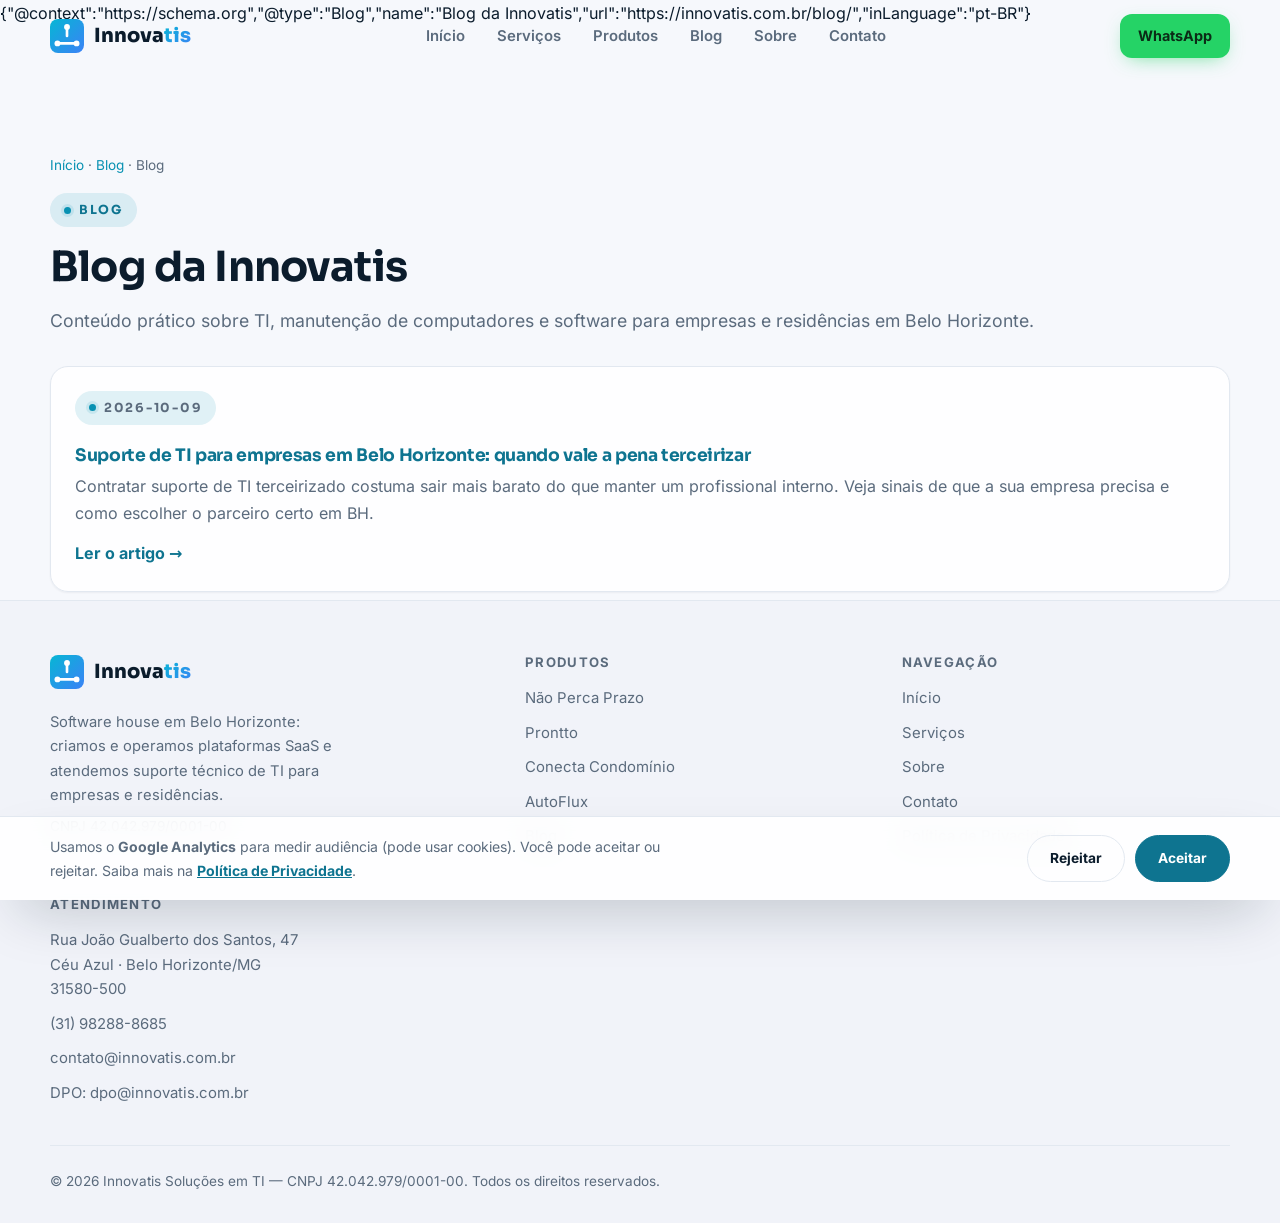
==== commit 7d9ff17c: "feat(autoflux): adiciona AutoFlux à landing e página do produto" ====
--- a/blog/index.html
+++ b/blog/index.html
@@ -92,6 +92,7 @@
           <li><a href="/produtos/nao-perca-prazo/">Não Perca Prazo</a></li>
           <li><a href="/produtos/prontto/">Prontto</a></li>
           <li><a href="/produtos/conecta-condominio/">Conecta Condomínio</a></li>
+          <li><a href="/produtos/autoflux/">AutoFlux</a></li>
           <li><a href="/blog/">Blog</a></li>
         </ul>
       </div>
